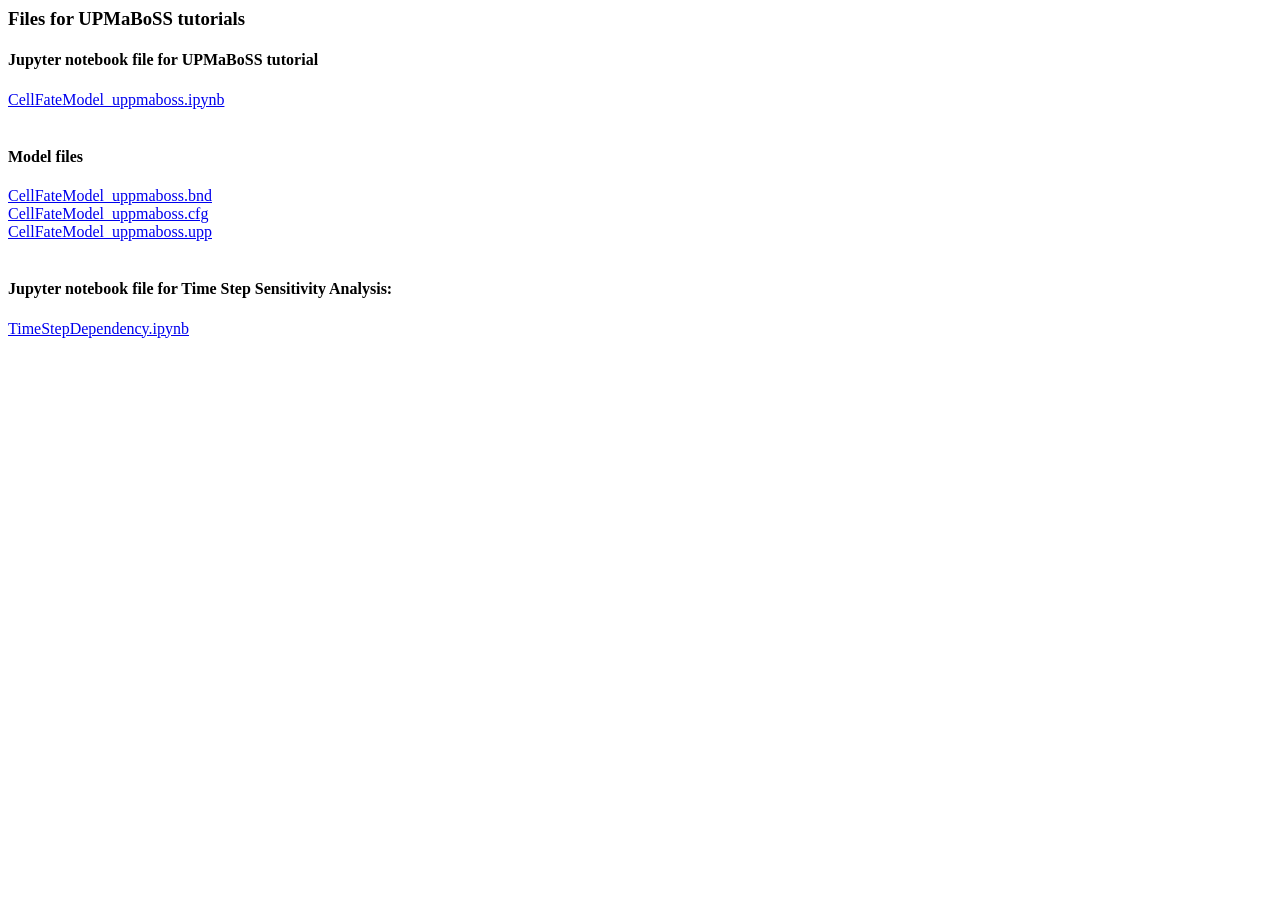
==== html/UPMaBoSS/index.html @ 0b737216 "First commit" ====
<html>
<head>
<title>Files for UPMaBoSS tutorials</title>
<link rel="stylesheet" type="text/css" href="style.css"/>

</head>
<h3>Files for UPMaBoSS tutorials</h3>

<h4>Jupyter notebook file for UPMaBoSS tutorial</h4>
<a href="CellFateModel_uppmaboss.ipynb">CellFateModel_uppmaboss.ipynb</a><br><br>


<h4>Model files</h4>
<a href="CellFateModel_uppmaboss.bnd">CellFateModel_uppmaboss.bnd</a><br>

<a href="CellFateModel_uppmaboss.cfg">CellFateModel_uppmaboss.cfg</a><br>

<a href="CellFateModel_uppmaboss.upp">CellFateModel_uppmaboss.upp</a><br><br>

<h4>Jupyter notebook file for Time Step Sensitivity Analysis:</h4>
<a href="TimeStepDependency.ipynb">TimeStepDependency.ipynb</a><br>

</html>
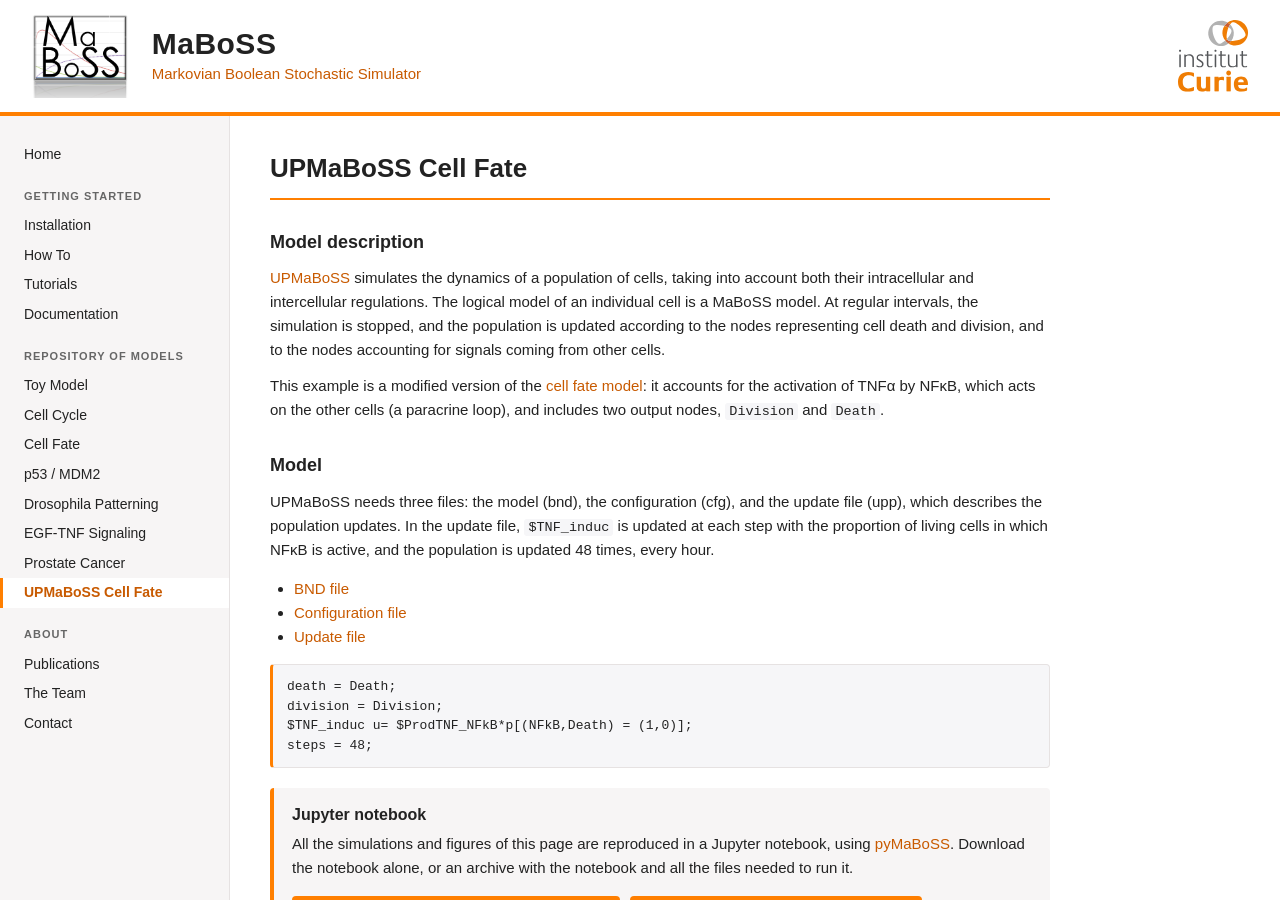
==== commit 3d00562f: "Website update" ====
--- a/html/UPMaBoSS/index.html
+++ b/html/UPMaBoSS/index.html
@@ -1,23 +1,11 @@
-<html>
+<!DOCTYPE html>
+<html lang="en">
 <head>
-<title>Files for UPMaBoSS tutorials</title>
-<link rel="stylesheet" type="text/css" href="style.css"/>
-
+<meta charset="utf-8"/>
+<title>UPMaBoSS</title>
+<meta http-equiv="refresh" content="0; url=../index.html#upmaboss"/>
 </head>
-<h3>Files for UPMaBoSS tutorials</h3>
-
-<h4>Jupyter notebook file for UPMaBoSS tutorial</h4>
-<a href="CellFateModel_uppmaboss.ipynb">CellFateModel_uppmaboss.ipynb</a><br><br>
-
-
-<h4>Model files</h4>
-<a href="CellFateModel_uppmaboss.bnd">CellFateModel_uppmaboss.bnd</a><br>
-
-<a href="CellFateModel_uppmaboss.cfg">CellFateModel_uppmaboss.cfg</a><br>
-
-<a href="CellFateModel_uppmaboss.upp">CellFateModel_uppmaboss.upp</a><br><br>
-
-<h4>Jupyter notebook file for Time Step Sensitivity Analysis:</h4>
-<a href="TimeStepDependency.ipynb">TimeStepDependency.ipynb</a><br>
-
+<body>
+<p>This page has moved to <a href="../index.html#upmaboss">the MaBoSS website</a>.</p>
+</body>
 </html>
